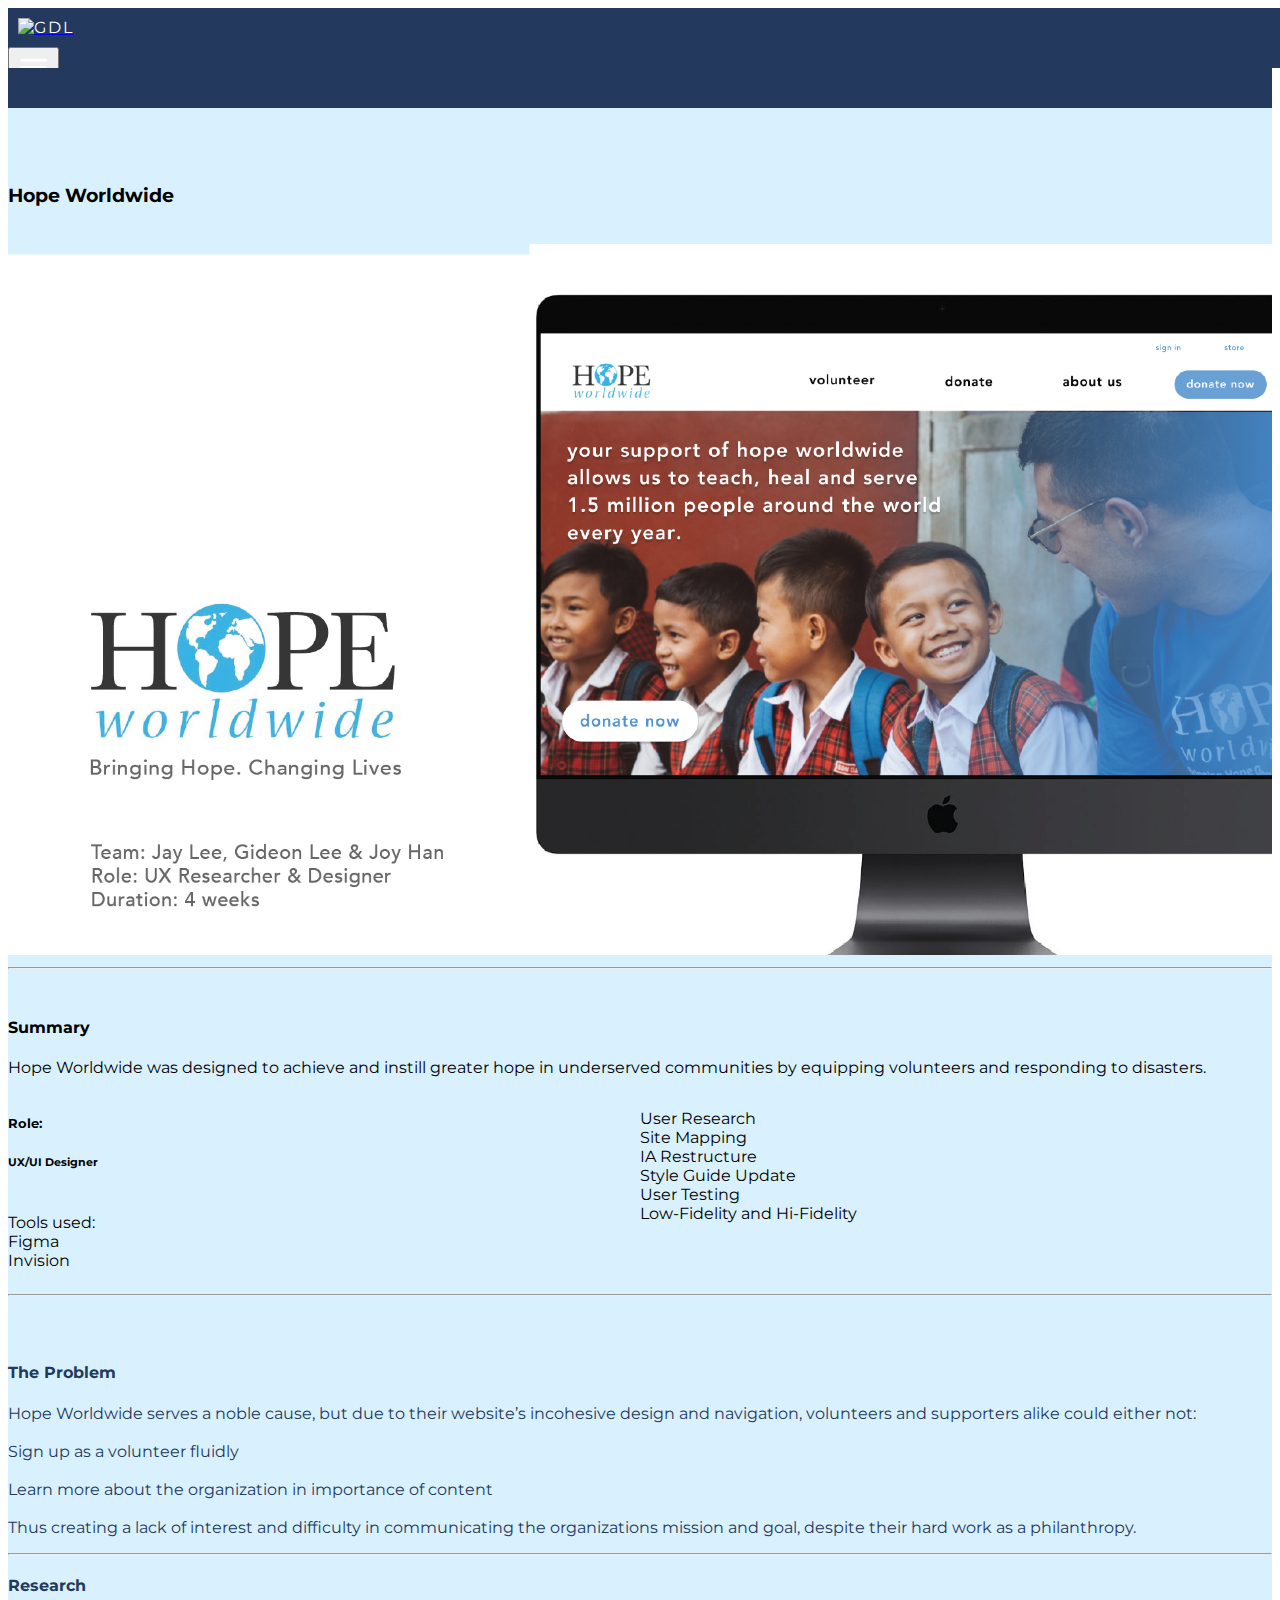
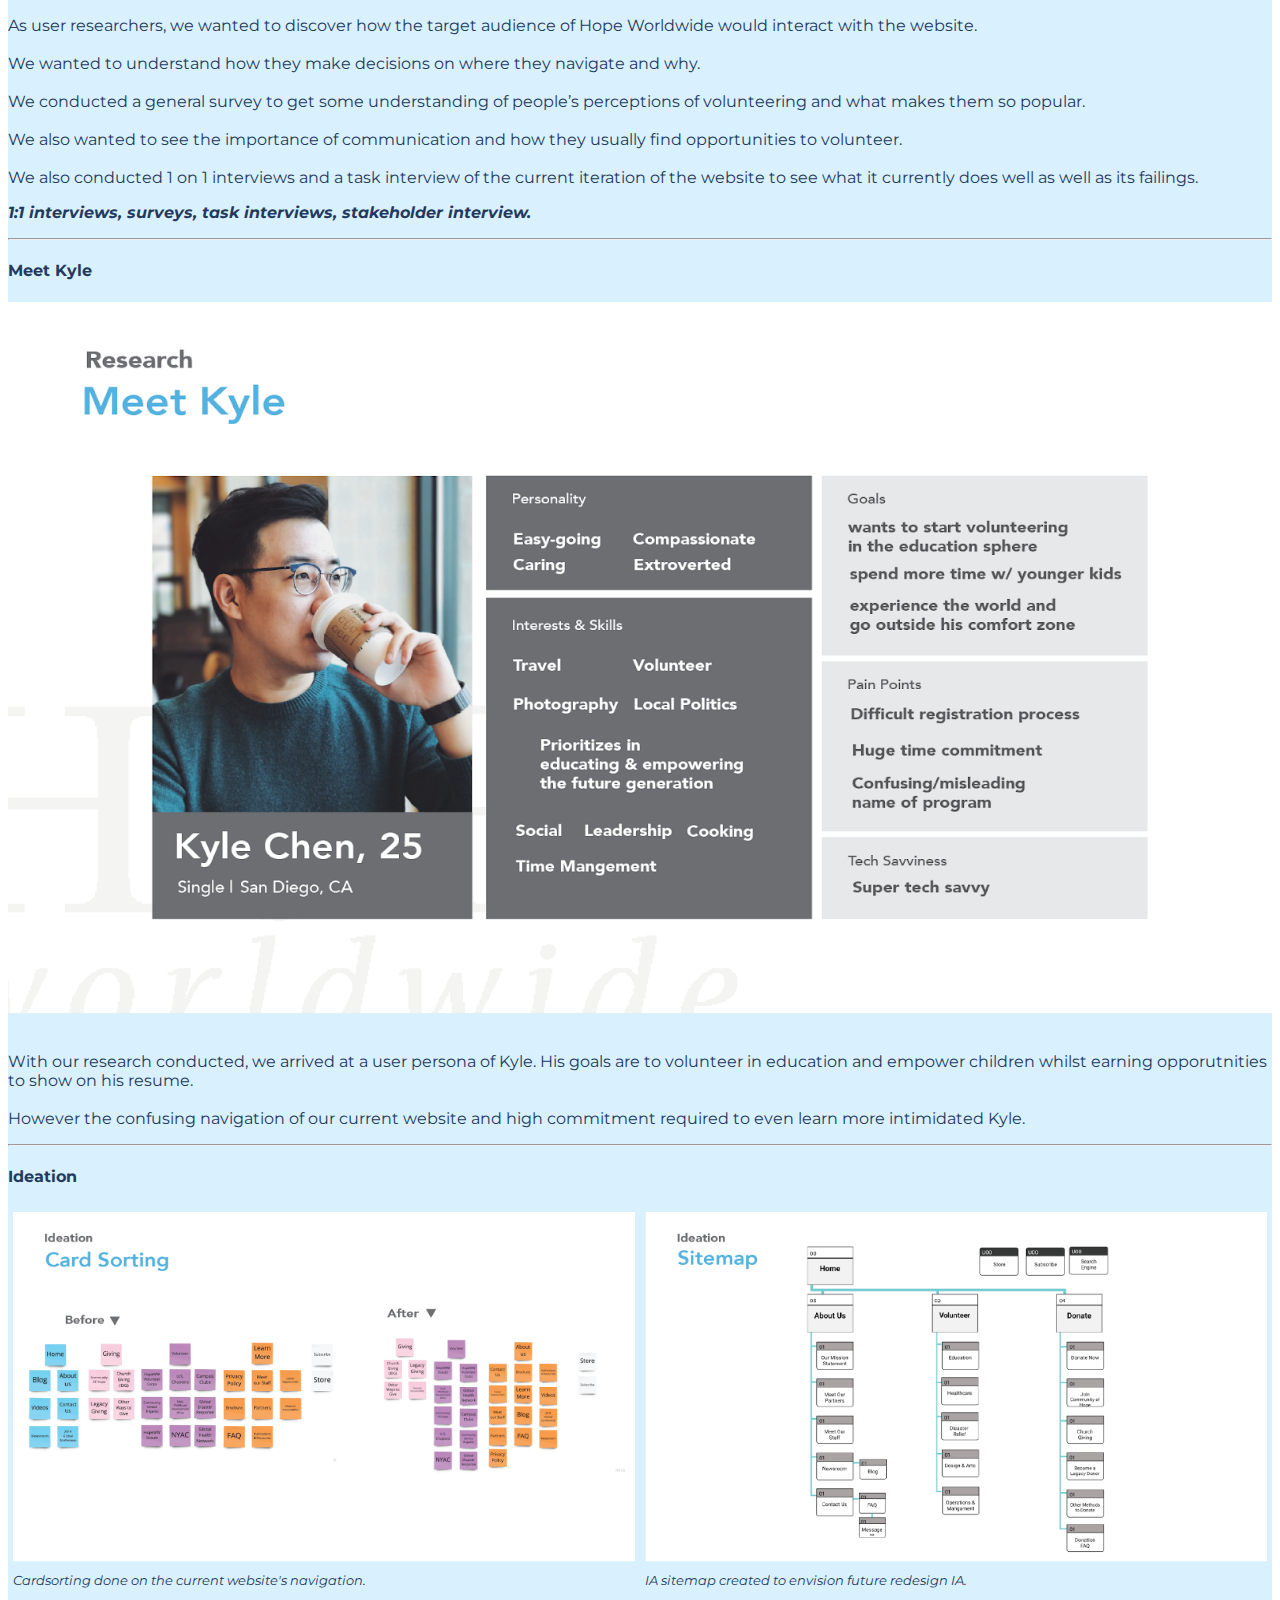
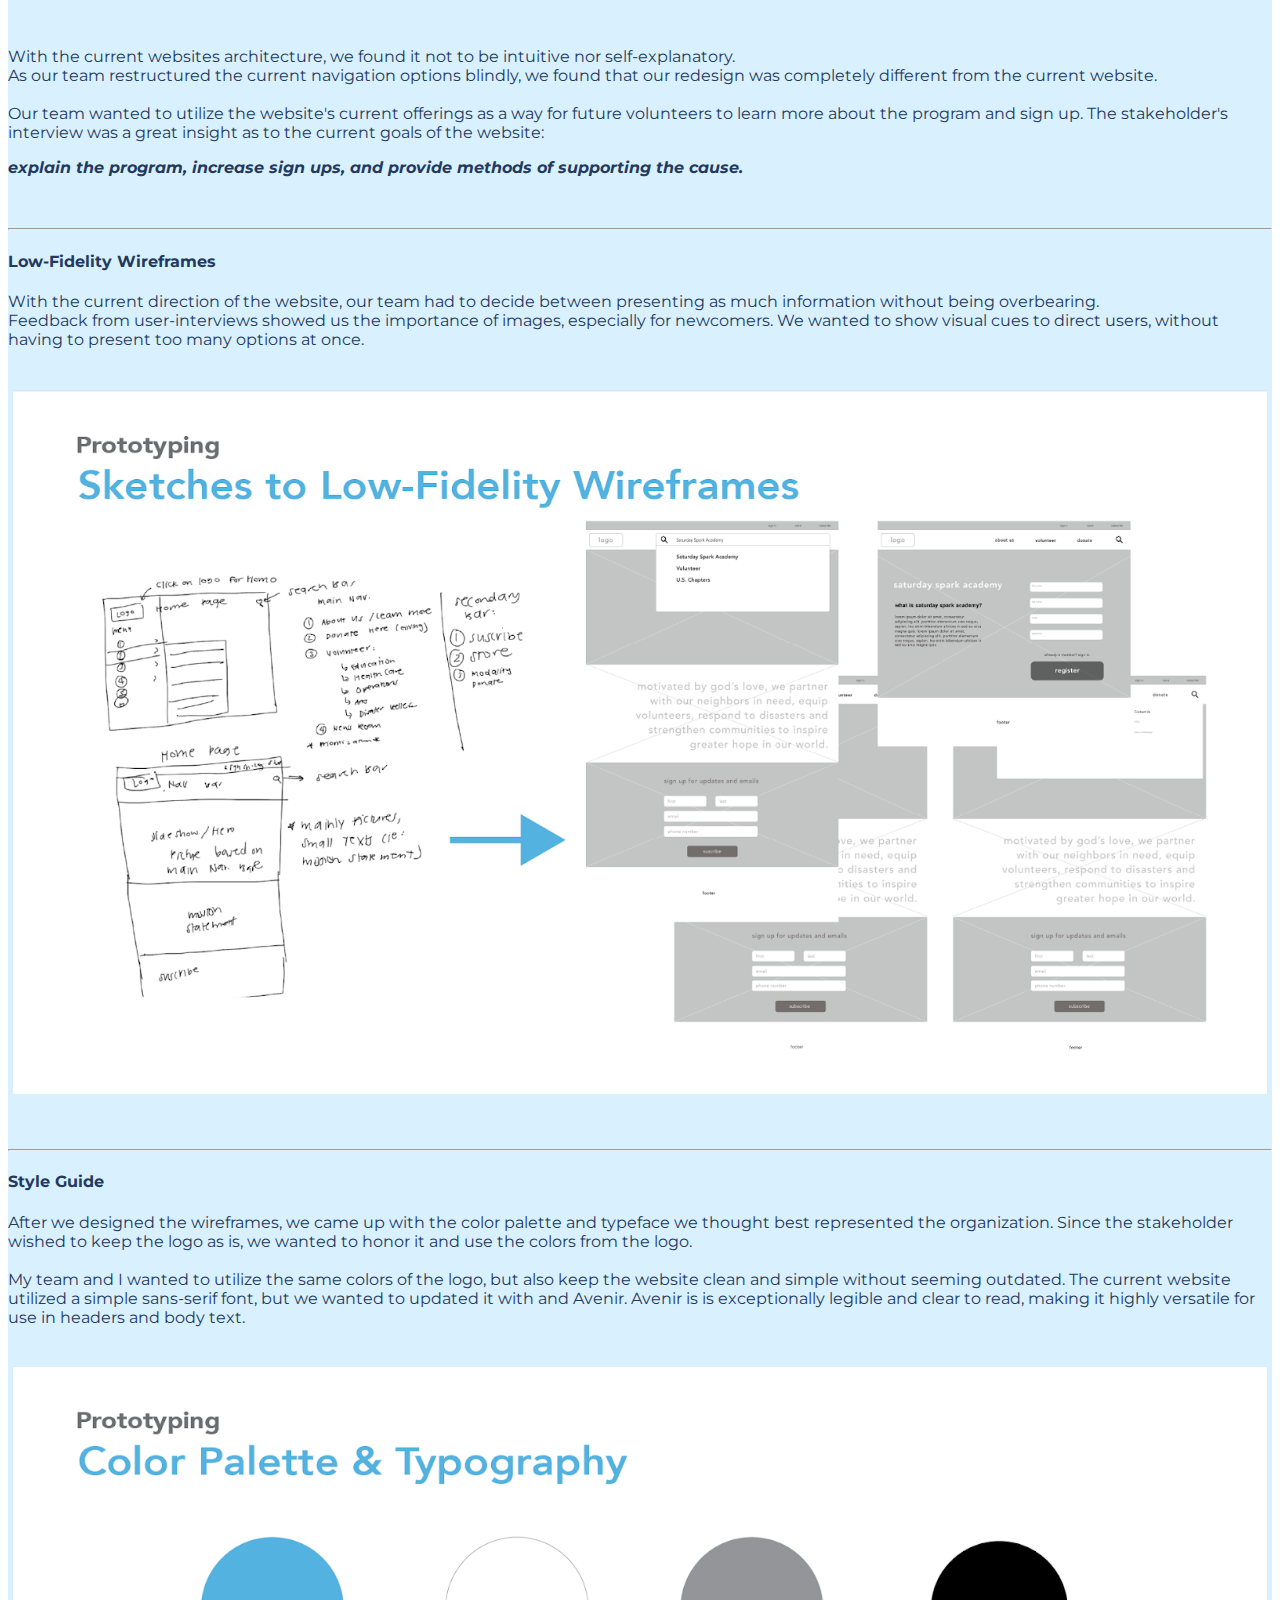
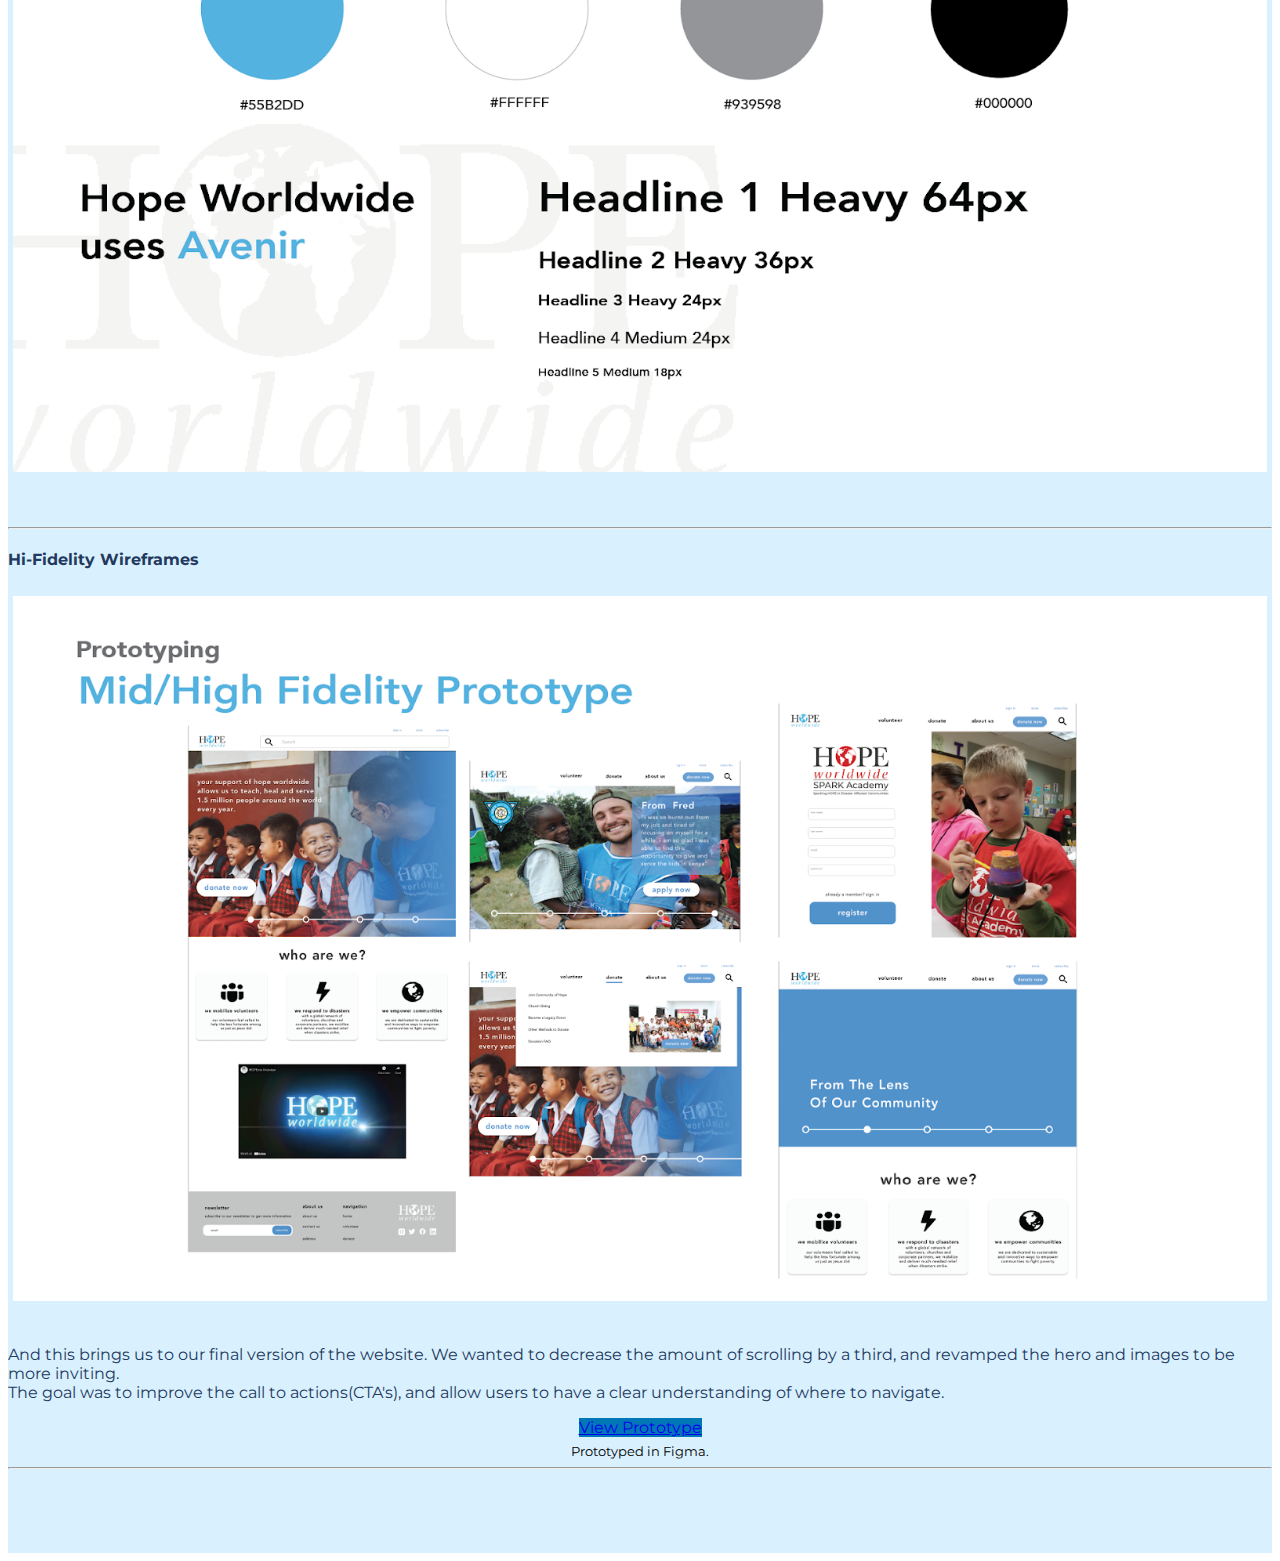
==== HopeWW/index.html @ e06efd03 "added case study" ====
<!doctype html>
<html lang="en">
  <head>
    <!-- Required meta tags -->
    <meta charset="utf-8">
    <meta name="viewport" content="width=device-width, initial-scale=1, shrink-to-fit=no">

    <!-- Bootstrap CSS -->
    <link rel="stylesheet" href="https://stackpath.bootstrapcdn.com/bootstrap/4.1.3/css/bootstrap.min.css" integrity="sha384-MCw98/SFnGE8fJT3GXwEOngsV7Zt27NXFoaoApmYm81iuXoPkFOJwJ8ERdknLPMO" crossorigin="anonymous">
    <link rel="stylesheet" href="style.css">
    <link rel="stlyesheet" href="http://netdna.bootstrapcdn.com/font-awesome/4.1.0/css/font-awesome.min.css" media="screen">
    <link rel="preconnect" href="https://fonts.googleapis.com">
    <link rel="preconnect" href="https://fonts.gstatic.com" crossorigin>
    <link href="https://fonts.googleapis.com/css2?family=Montserrat:ital,wght@0,100;0,200;0,300;0,400;0,500;0,600;0,700;1,100;1,200;1,300;1,400;1,500;1,600;1,700&display=swap" rel="stylesheet">

    <!-- Javascript -->
    <script src="js/index.js"></script>
    <script src="https://code.jquery.com/jquery-3.6.0.js"
    integrity="sha256-H+K7U5CnXl1h5ywQfKtSj8PCmoN9aaq30gDh27Xc0jk="
    crossorigin="anonymous"></script>


    <title>Gideon Portfolio</title>


  </head>


  <body>


     
<!-- Navbar -->

<div class="bg">
        <nav class="navbar navbar-expand-lg navbar-light" id="mainnav" data-spy="affix" data-offset-top="200">
            <div class="container">
              <a class="navbar-brand js-scroll-trigger" href="#page-top">
                <div class="container">
                <img src="" id="logo" alt="GDL">
                </div>
              
                
              </a>

              <button class="navbar-toggler navbar-toggler-right" type="button" data-toggle="collapse" data-target="#navbarResponsive" aria-controls="navbarResponsive" aria-expanded="false" aria-label="Toggle navigation">
                <img src="images/hamburger.png" style= "height: 35px;">
                <i class="fa fa-bars"></i>

              </button>
              <div class="container">
              <div class="collapse navbar-collapse" id="navbarResponsive">
                <ul class="navbar-nav ml-auto">
                  <li class="nav-item">
                    <a class="nav-link js-scroll-trigger" id="nav-link" href="#projects">HOME</a>
                  </li>
                  <li class="nav-item">
                    <a class="nav-link js-scroll-trigger" id="nav-link" href="#projects">PROJECTS</a>
                  </li> 
                  <li class="nav-item">
                    <a class="nav-link js-scroll-trigger" id="nav-link" href="#aboutnav">ABOUT</a>
                  </li>
                </ul>
              </div>
              </div>
            </div>
          </nav>
</div>

<div id="projects-bg">
<div class="container col-xs-8 col-md-8 col-lg-8">

<div class="container" id="projects" class="container-fluid">
  <br>
  <br>
  <br>


    <div class="mx-auto text-center">

      
      <h3 class="tophead" id="topheadmedia" style="font-family:'Montserrat', sans-serif;">
        Hope Worldwide
      </h3>
    
    </div>
    
<br>
    <img src="images/HopeWW.png" class= "mainImg">
<br>
<hr>
<br>


<div class="summary">
  <h4 class="card-title">Summary</h4>
  <p class="" style=" font-family:'Montserrat'; "> Hope Worldwide was designed to achieve and instill greater hope in underserved communities by equipping volunteers and responding to disasters. 
  </p>
  <div id= "left-rightsum">
    <div class = "left-sum">
      <h5>Role:</h5>
      <p style="">
        <h6>UX/UI Designer</h6>
        <br>
          Tools used:
          <br>
          Figma
          <br>
          Invision
          <br>
      </p>
    </div>

    <div class="right-sum">
      <p class="card-text">
        User Research
        <br>
        Site Mapping
        <br>
        IA Restructure
        <br>
        Style Guide Update
        <br>
        User Testing
        <br>
        Low-Fidelity and Hi-Fidelity
      </p>
    </div>
  </div>
</div>
<hr class="my-4">
<br><br>

<!-- The Problem -->
<div class="sub-title" id="problem">
  <h4 class="card-title"> The Problem</h4>
  <p>Hope Worldwide serves a noble cause, but due to their website’s incohesive design and navigation, volunteers and supporters alike could either not: 
    <br>
    <br>
    Sign up as a volunteer fluidly
    <br>
    <br>
    Learn more about the organization in importance of content
    <br><br>
    Thus creating a lack of interest and difficulty in communicating the organizations mission and goal, despite their hard work as a philanthropy.
    </p>
</div>
<hr class="my-4">

<!-- Research -->
<div class="sub-title" id="research">
  <h4 class="card-title"> Research</h4>
  <p>As user researchers, we wanted to discover how the target audience of Hope Worldwide would interact with the website.
    <br><br>
    We wanted to understand how they make decisions on where they navigate and why. 
    <br><br> 
    We conducted a general survey to get some understanding of people’s perceptions of volunteering and what makes them so popular.
    <br><br>
    We also wanted to see the importance of communication and how they usually find opportunities to volunteer.
    <br><br>
    We also conducted 1 on 1 interviews and a task interview of the current iteration of the website to see what it currently does well as well as its failings. 
    <p class="bold">1:1 interviews, surveys, task interviews, stakeholder interview.</p>
    </p>
</div>
<hr class="my-4">

<!-- User Persona -->
<div class="sub-title" id="persona">
  <h4 class="card-title"> Meet Kyle</h4>
  <img src="images/HopeWWPersona.png" style="max-width: 100%;">
  <br> <br>
  <p>
    With our research conducted, we arrived at a user persona of Kyle.
    His goals are to volunteer in education and empower children whilst earning opporutnities to show on his resume.
    <br><br>
    However the confusing navigation of our current website and high commitment required to even learn more intimidated Kyle.
    <br>

  </p>
</div>
<hr class="my-4">

<!-- Ideation -->
<div class="sub-title" id="ideation">
  <h4 class="card-title"> Ideation</h4>
  <div class="images">
    <div class="thumbnail">
      <img src="images/cardsort.png" style="max-width: 100%;">
      <sub style="font-style: italic;"> Cardsorting done on the current website's navigation.</sub>
    </div>
    <div class="thumbnail">
      <img src="images/sitemap.png" style="max-width: 100%;">
      <sub style="font-style: italic;"> IA sitemap created to envision future redesign IA.</sub>
    </div>
  </div>
  <br> <br>
  <p>
    With the current websites architecture, we found it not to be intuitive nor self-explanatory.
    <br> As our team restructured the current navigation options blindly, we found that our redesign was completely different from the current website.
    <br><br>
    Our team wanted to utilize the website's current offerings as a way for future volunteers to learn more about the program and sign up.
    The stakeholder's interview was a great insight as to the current goals of the website:
    <br> 
    <p class="bold">explain the program, increase sign ups, and provide methods of supporting the cause.</p>

    <br>

  </p>
</div>
<hr class="my-4">

<!-- Low-Fidelity -->
<div class="sub-title" id="low-fid">
  <h4 class="card-title"> Low-Fidelity Wireframes</h4>
  <p>
    With the current direction of the website, our team had to decide between presenting as much information without being overbearing.
    <br>
    Feedback from user-interviews showed us the importance of images, especially for newcomers. We wanted to show visual cues to direct users, without having to present too many options at once.
    <br><br>
  </p>
  <div class="images">
    <div class="thumbnail">
      <img src="images/lowfid.png" style="max-width: 100%;">
    </div>
  </div>
  <br> <br>

</div>
<hr class="my-4">

<!-- Style Guide -->
<div class="sub-title" id="styleguide">
  <h4 class="card-title"> Style Guide</h4>
  <p>
    After we designed the wireframes, we came up with the color palette and typeface we thought best represented the organization. 
    Since the stakeholder wished to keep the logo as is, we wanted to honor it and use the colors from the logo. 
    <br><br>
    My team and I wanted to utilize the same colors of the logo, but also keep the website clean and simple without seeming outdated.
    The current website utilized a simple sans-serif font, but we wanted to updated it with and Avenir. Avenir is is exceptionally legible and clear to read, making it highly versatile for use in headers and body text.
    <br> <br>
  </p>
  <div class="images">
    <div class="thumbnail">
      <img src="images/styleguide.png" style="max-width: 100%;">
    </div>
  </div>
  <br> <br>

</div>
<hr class="my-4">

<!-- Hi-Fidelity -->
<div class="sub-title" id="hi-fid">
  <h4 class="card-title"> Hi-Fidelity Wireframes</h4>
  <div class="images">
    <div class="thumbnail">
      <img src="images/midfid.png" style="max-width: 100%;">
    </div>
  </div>
  <br>
  <p>
    And this brings us to our final version of the website.
    We wanted to decrease the amount of scrolling by a third, and revamped the hero and images to be more inviting.
    <br>
    The goal was to improve the call to actions(CTA's), and allow users to have a clear understanding of where to navigate.
    <br>
  </p>
</div>
<!-- Prototype Button -->
<div class="buttonarea">
  <a href="https://www.figma.com/proto/w06twHhZjgDvJeA42ey563/HopeWW-Mobile?page-id=0%3A1&node-id=2%3A5&viewport=241%2C48%2C0.25&scaling=scale-down&starting-point-node-id=2%3A5" class="btn btn-primary">View Prototype</a>
  <br>
  <sub> Prototyped in Figma.</sub>
</div>

<hr class="my-4">
 




 
<br><br><br><br>
    <!-- Optional JavaScript -->
    <!-- jQuery first, then Popper.js, then Bootstrap JS -->
    <script src="https://code.jquery.com/jquery-3.3.1.slim.min.js" integrity="sha384-q8i/X+965DzO0rT7abK41JStQIAqVgRVzpbzo5smXKp4YfRvH+8abtTE1Pi6jizo" crossorigin="anonymous"></script>
    <script src="https://cdnjs.cloudflare.com/ajax/libs/popper.js/1.14.3/umd/popper.min.js" integrity="sha384-ZMP7rVo3mIykV+2+9J3UJ46jBk0WLaUAdn689aCwoqbBJiSnjAK/l8WvCWPIPm49" crossorigin="anonymous"></script>
    <script src="https://stackpath.bootstrapcdn.com/bootstrap/4.1.3/js/bootstrap.min.js" integrity="sha384-ChfqqxuZUCnJSK3+MXmPNIyE6ZbWh2IMqE241rYiqJxyMiZ6OW/JmZQ5stwEULTy" crossorigin="anonymous"></script>

  </body>




 
    
        <!-- Bootstrap core JavaScript -->
        <script src="vendor/jquery/jquery.min.js"></script>
        <script src="vendor/bootstrap/js/bootstrap.bundle.min.js"></script>
    
        <!-- Plugin JavaScript -->
        <script src="vendor/jquery-easing/jquery.easing.min.js"></script>
    
        <!-- Custom scripts for this template -->
        <script src="portfolio.js"></script>
        <script src="https://unpkg.com/scrollreveal"></script>
    
      </body>
</div>
  </footer>
</html>
---- HopeWW/style.css ----
html{
    scroll-behavior: smooth;
    font-family:'Montserrat', sans-serif;

}
*{
    font-family: 'Montserrat';
}
#mainnav {
    background-color: #23395d;
    letter-spacing: 2px;
    position:fixed;
    width:100%;
    overflow: hidden;
    z-index: 500;
    height:60px;
    box-shadow: 5px;
    

}

#nav-link{
    color: #F7F5F2;
}

.navbar{
    position: fixed;
}

.navbar a:hover {
    border-bottom: 3px solid #F7F5F2;
    color: #0077b6;
    
  }


#sub{
    font-weight: lighter;
    font-size: small;
    color: darkgrey;
    
}


#logo{
    height:75px;
    width: 75px;
    padding: 10px;
    color: white;
}



.bg{
    background-color: #23395d;
    background-size: contain;
    background-position: center;
    background-repeat: no-repeat;
    width:auto;
    height:100px;
    font-family: 'Montserrat', sans-serif;

   
}

.mainImg{
    width: 100%;
}

/* Summary */

.left-sum{
    font-family:'Montserrat', sans-serif;
    flex:50%;
}

.right-sum{
    font-family:'Montserrat', sans-serif;
    flex:50%;
}
#left-rightsum{
    display:flex;
}
#left-rightsum:after{
    content:"";
    clear:both;
    display:table;
}
.text{
    font-family:'Montserrat', sans-serif;
}
.thumbnail{
    flex:50%;
    padding: 5px;
}
.images{
    display:flex;
}

.container1{
    justify-content: end;
}

.sub-title{
    color: #23395d;
}
.bold{
    font-weight: bold;
    font-style: italic;
}
.btn{
    background-color: #0077b6; 
    border-color: #0077b6;
    font-family: 'Montserrat', sans-serif;

}
.btn:hover{
    background-color: white;
    color: #0077b6;
    border-color: #0077b6;
    border-width: 2px;

}
.buttonarea{
    text-align: center;
    justify-content: center;
    padding-left: 25%;
    padding-right: 25%;
}


.media{
    font-family: 'Montserrat', sans-serif;

}

.rounded-circle{
    justify-content: center;

}


.media-body {
    padding-left: 40px;
    align-content: center;
    vertical-align: middle;
    
}



.media-left{
    max-width: 400px;
    max-height: 300px;
    }


#projects-bg{
    background-color: #d9f1ff;
}

.about{
    background-color: #d9f1ff;
    background-size: auto;
    font-family: 'Montserrat', sans-serif;
    padding: 80px 250px 80px 250px;

}

#about-pic{
    max-width: 500px;
    height: auto;
}
.about-head{
    color:#23395d;
    text-align: center;
  
    letter-spacing: 5px;
}

#abouttext{
    color: #23395d;
}


@media(max-width:900px){
    .media-body{
        font-size: 12pt;
    }

    .media{
        display: flex;
        flex-direction: column;
    }

    .about{
        display: flex;
        flex-direction: column;
        padding: 25px;
    }

    .media-left {
        width:100%;
        height: 100%;
    }


    #about-pic{
        padding-left: 72.5px;
        width: 100%;
        height: auto;
    }

    .tophead{
        font-size: 16pt;
        font-family:'Montserrat', sans-serif;

    }

    .skills{
        padding: 80px 100px 80px 100px;
        display: none;
    }

}
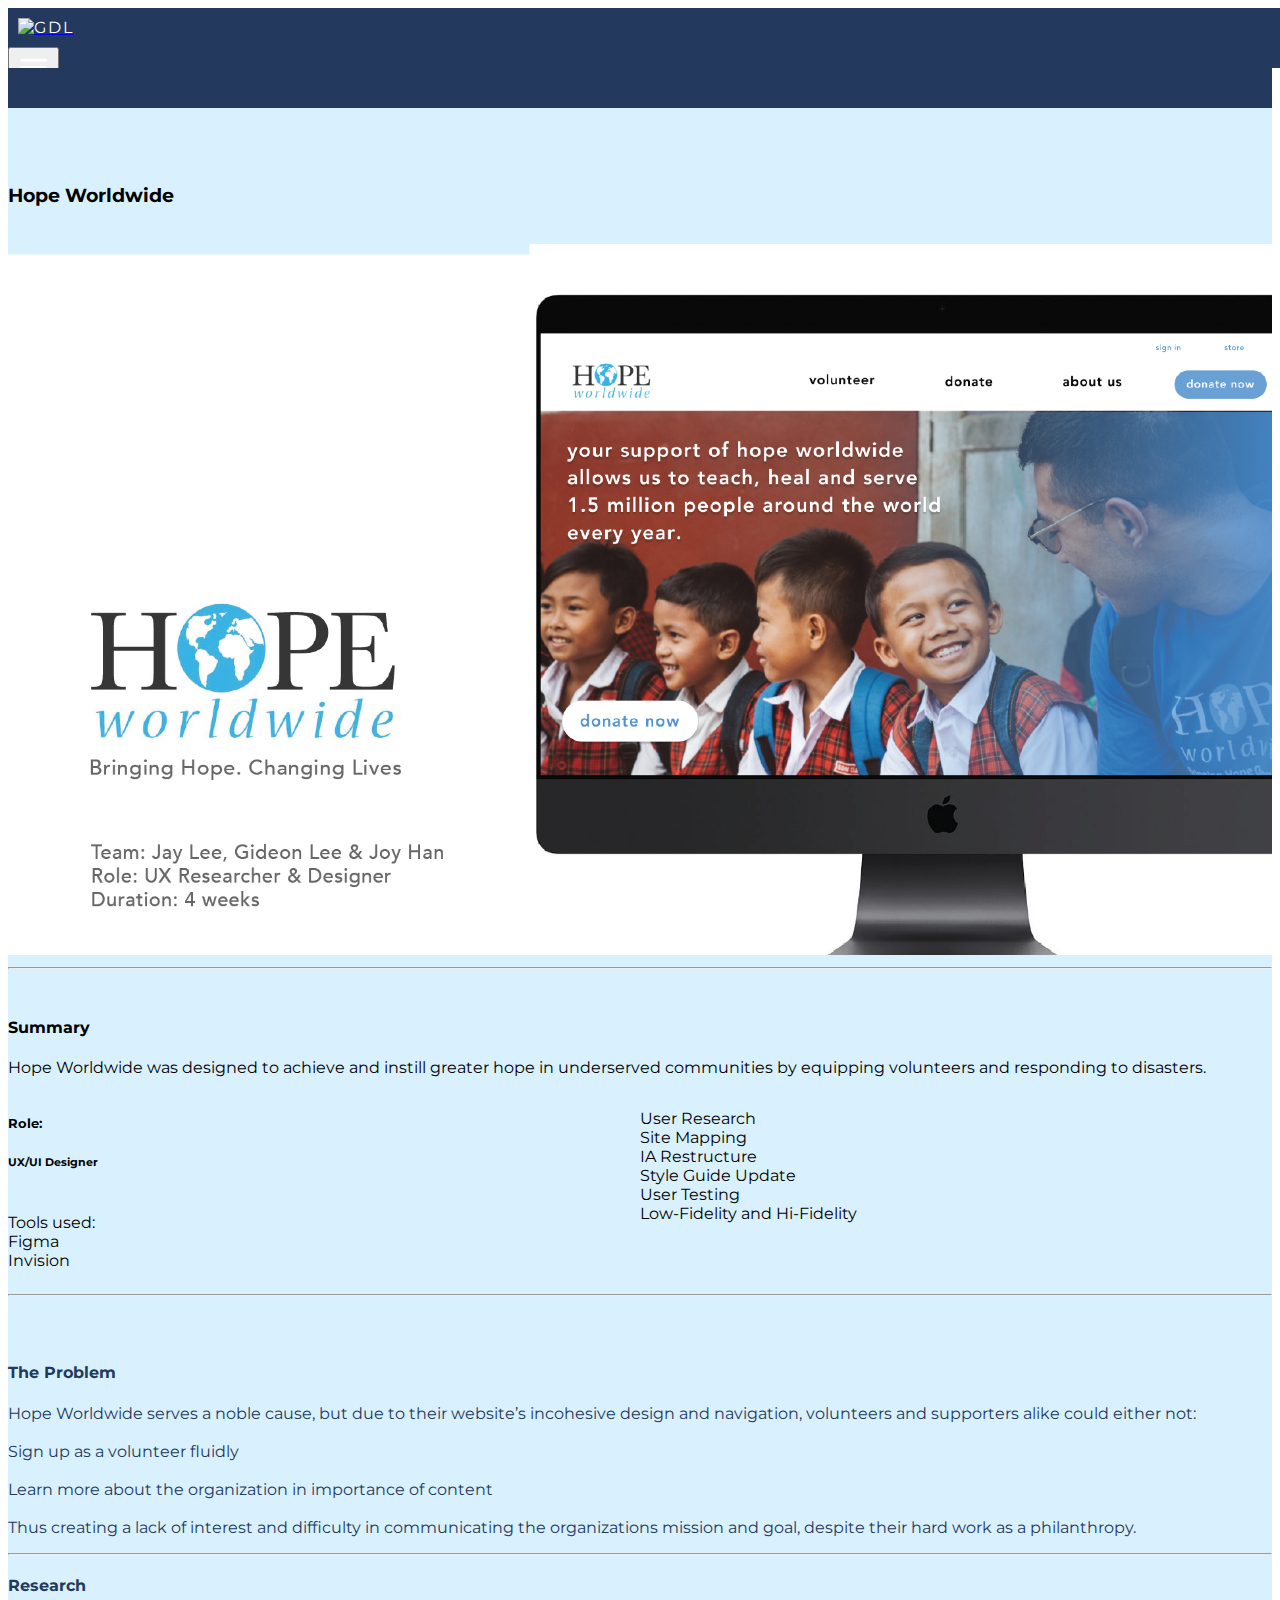
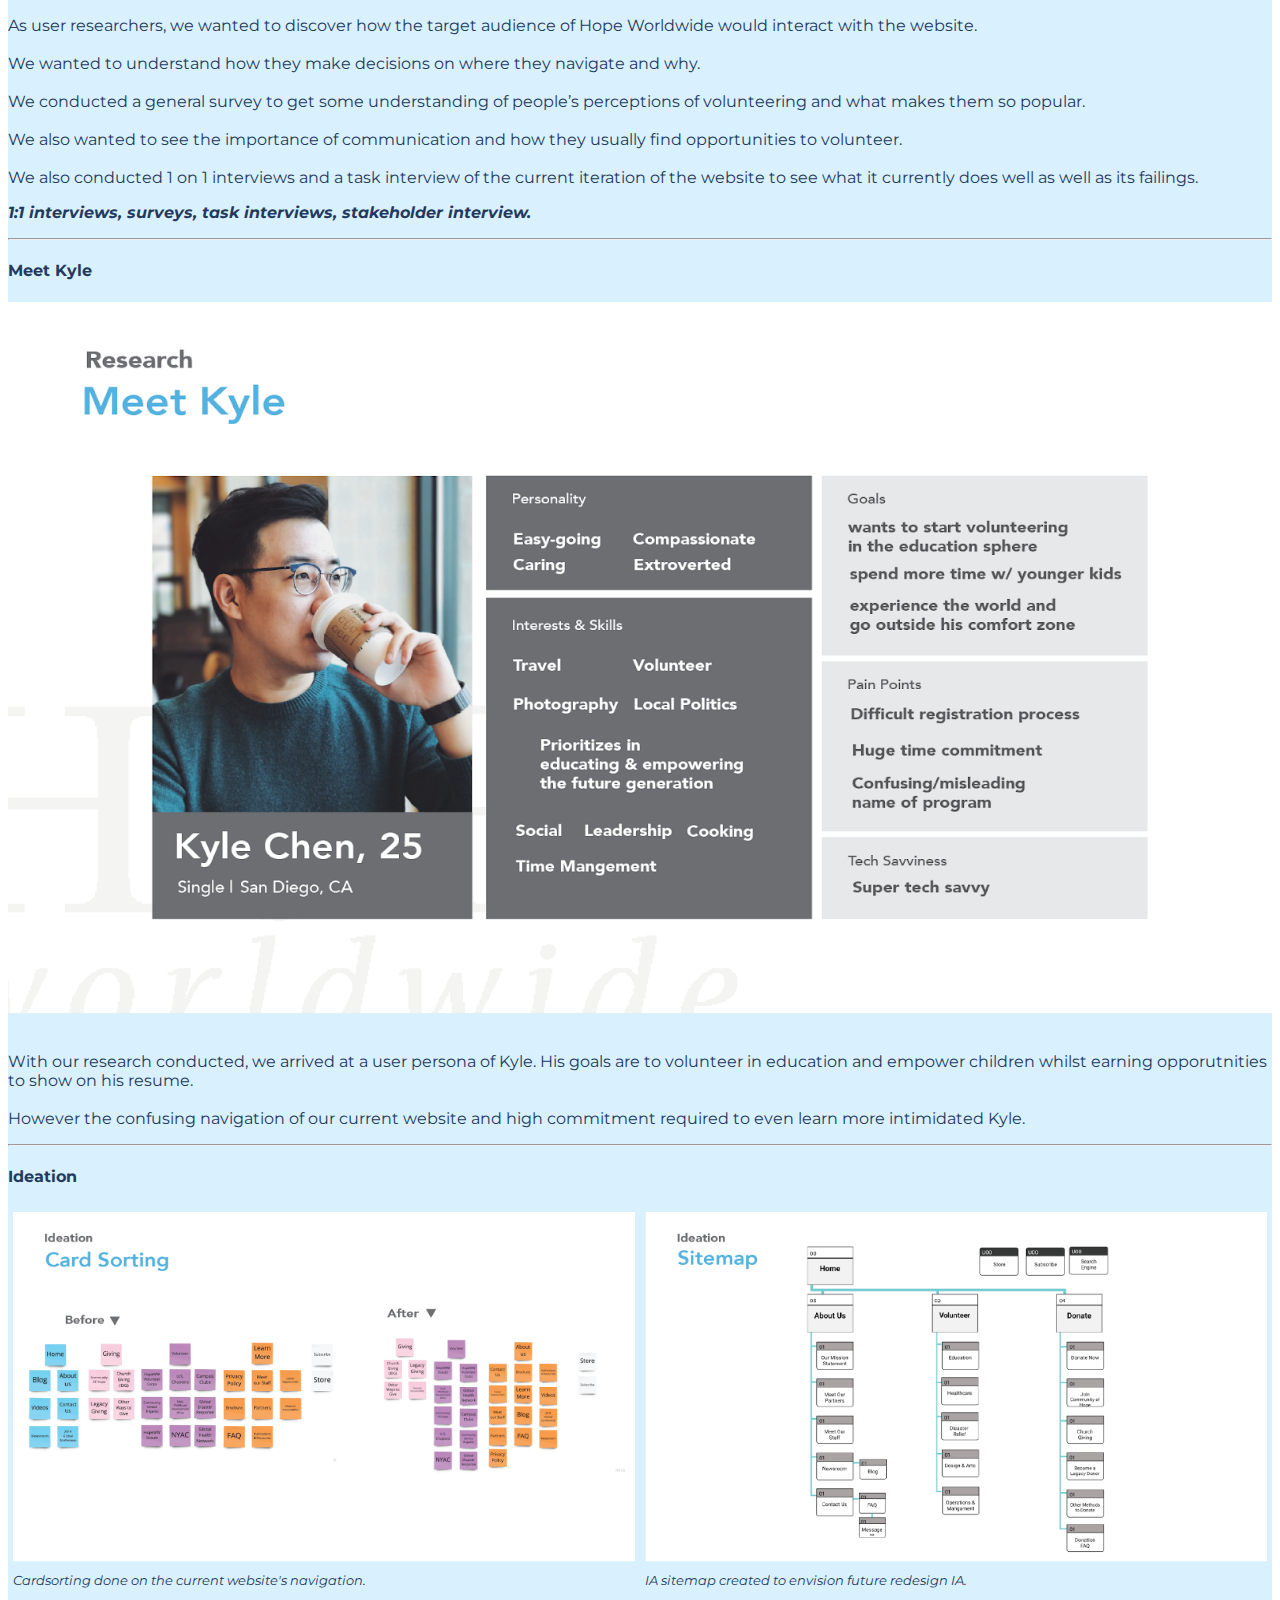
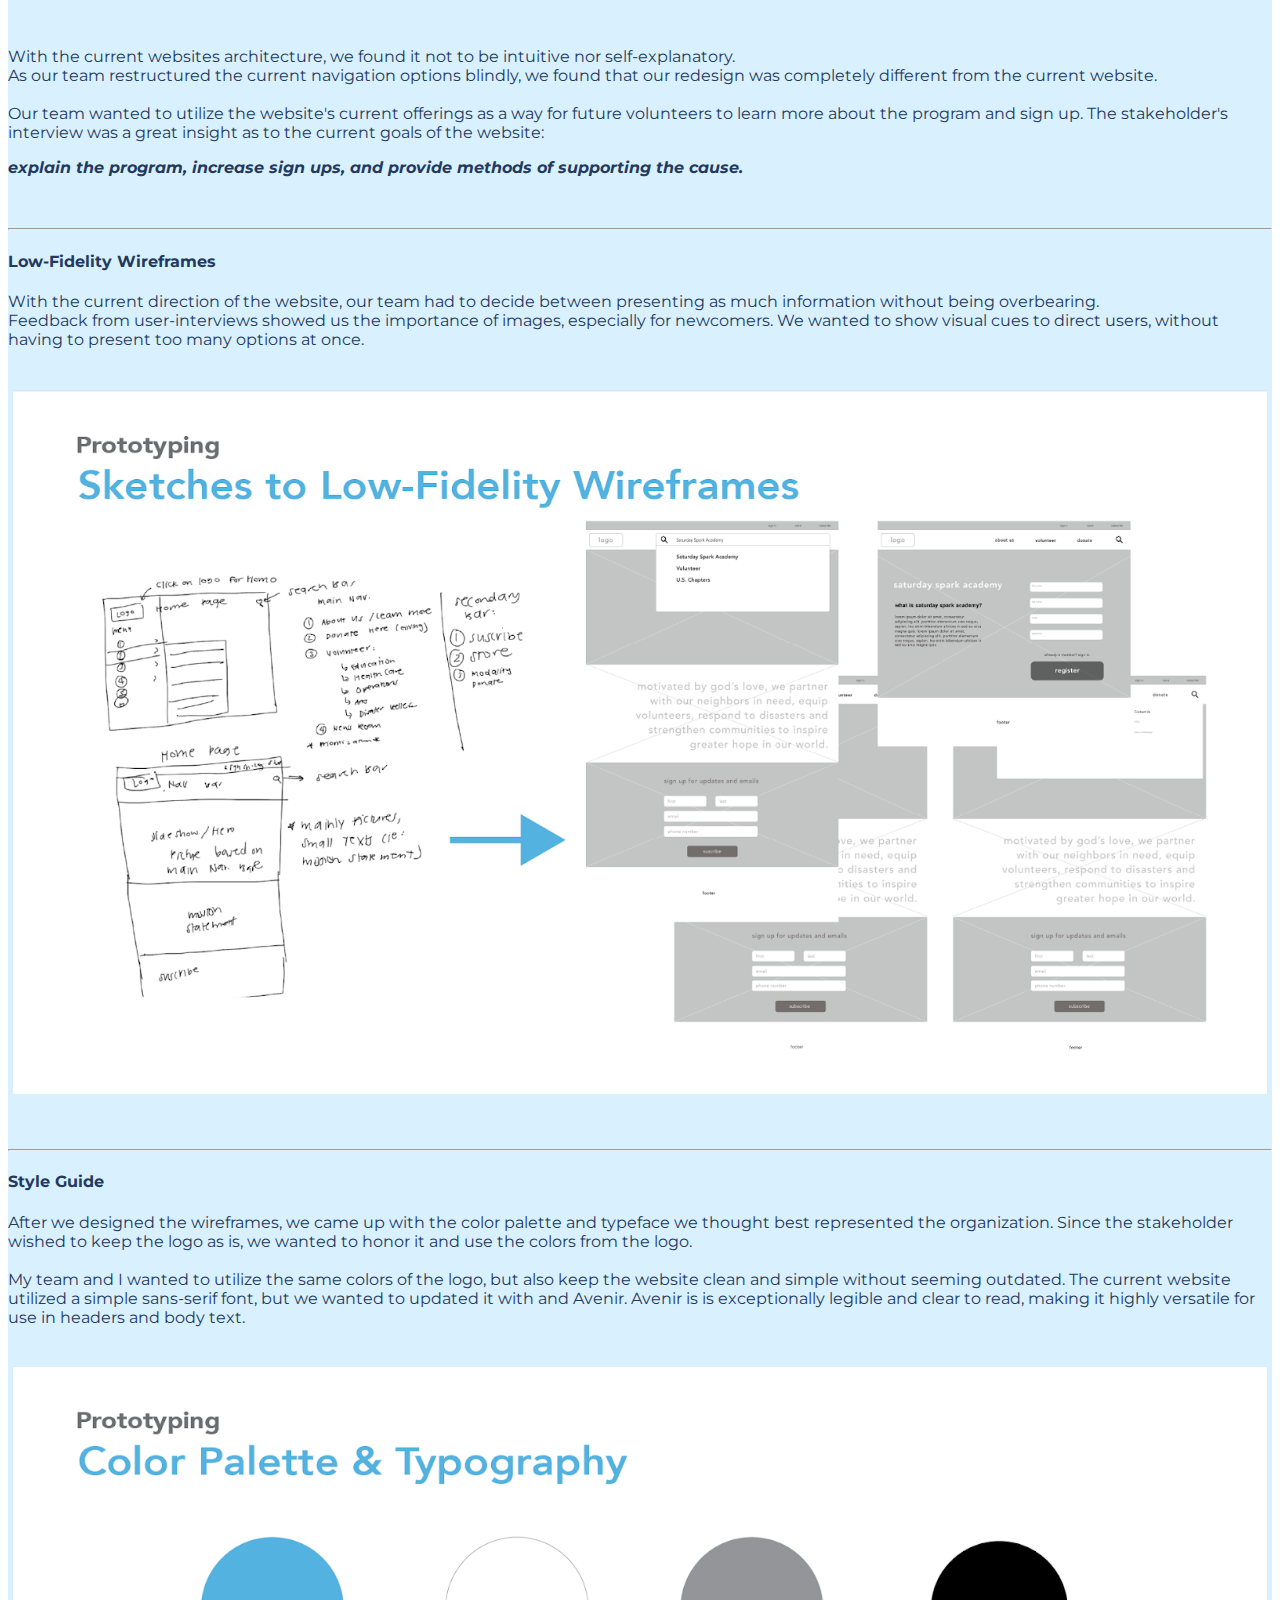
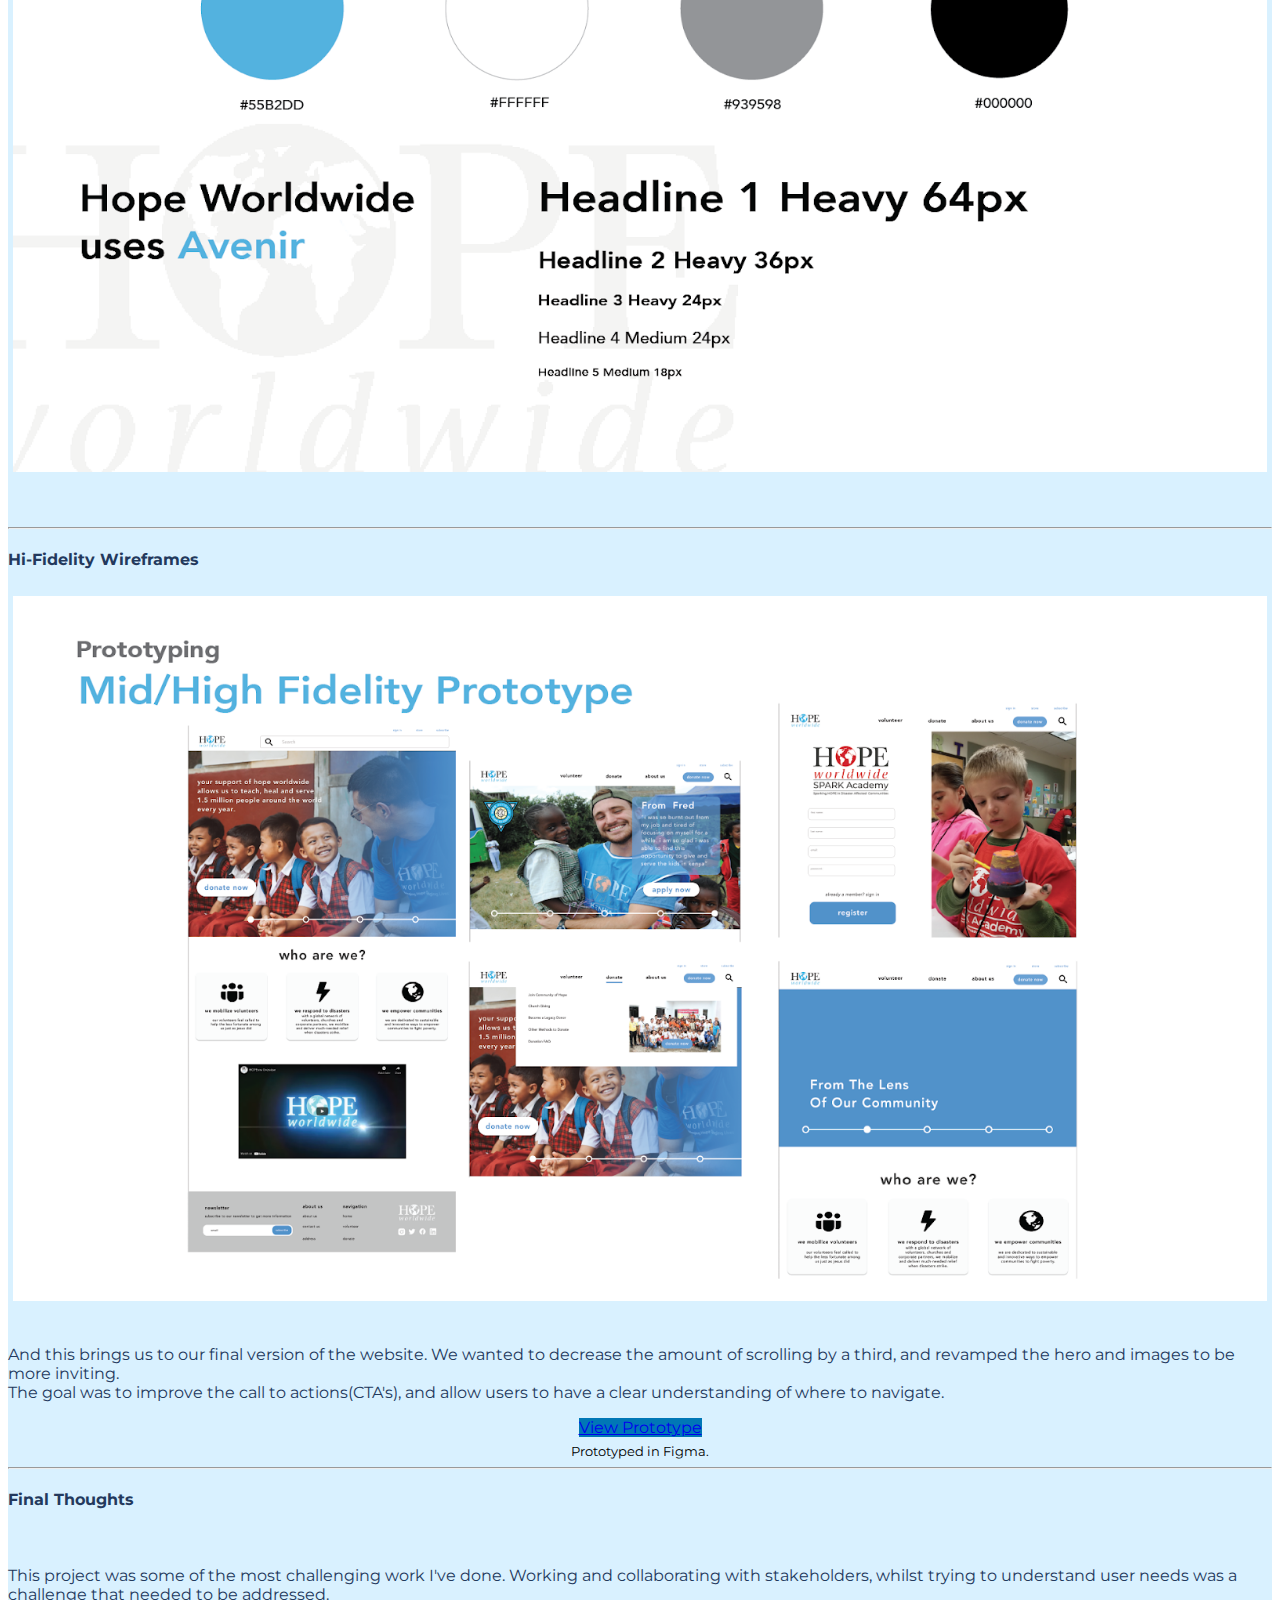
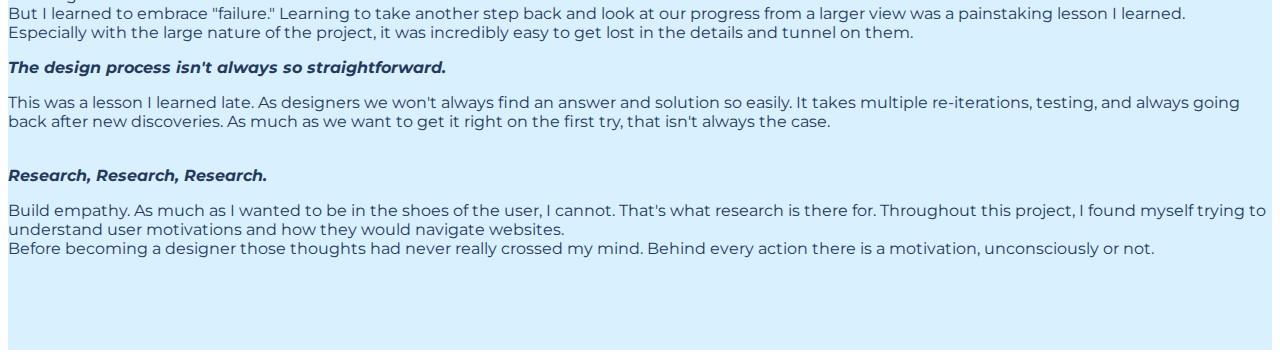
==== commit 12850dac: "updated HopeWw case study" ====
--- a/HopeWW/index.html
+++ b/HopeWW/index.html
@@ -275,7 +275,26 @@
 
 <hr class="my-4">
  
-
+<!-- Final Thoughts -->
+<div class="sub-title" id="final_thoughts">
+  <h4 class="card-title"> Final Thoughts</h4>
+  <br>
+  <p>
+    This project was some of the most challenging work I've done. Working and collaborating with stakeholders, whilst trying to understand user needs was a challenge that needed to be addressed.
+    <br>
+    But I learned to embrace "failure." Learning to take another step back and look at our progress from a larger view was a painstaking lesson I learned.
+    <br> Especially with the large nature of the project, it was incredibly easy to get lost in the details and tunnel on them.
+    <br> 
+    <p class="bold"> The design process isn't always so straightforward.</p>
+    This was a lesson I learned late. As designers we won't always find an answer and solution so easily.
+    It takes multiple re-iterations, testing, and always going back after new discoveries. As much as we want to get it right on the first try, that isn't always the case.
+    <br> <br>
+    <p class="bold"> Research, Research, Research.</p>
+    Build empathy. As much as I wanted to be in the shoes of the user, I cannot. That's what research is there for.
+    Throughout this project, I found myself trying to understand user motivations and how they would navigate websites.
+    <br>Before becoming a designer those thoughts had never really crossed my mind. Behind every action there is a motivation, unconsciously or not.
+  </p>
+</div>
 
 
 
